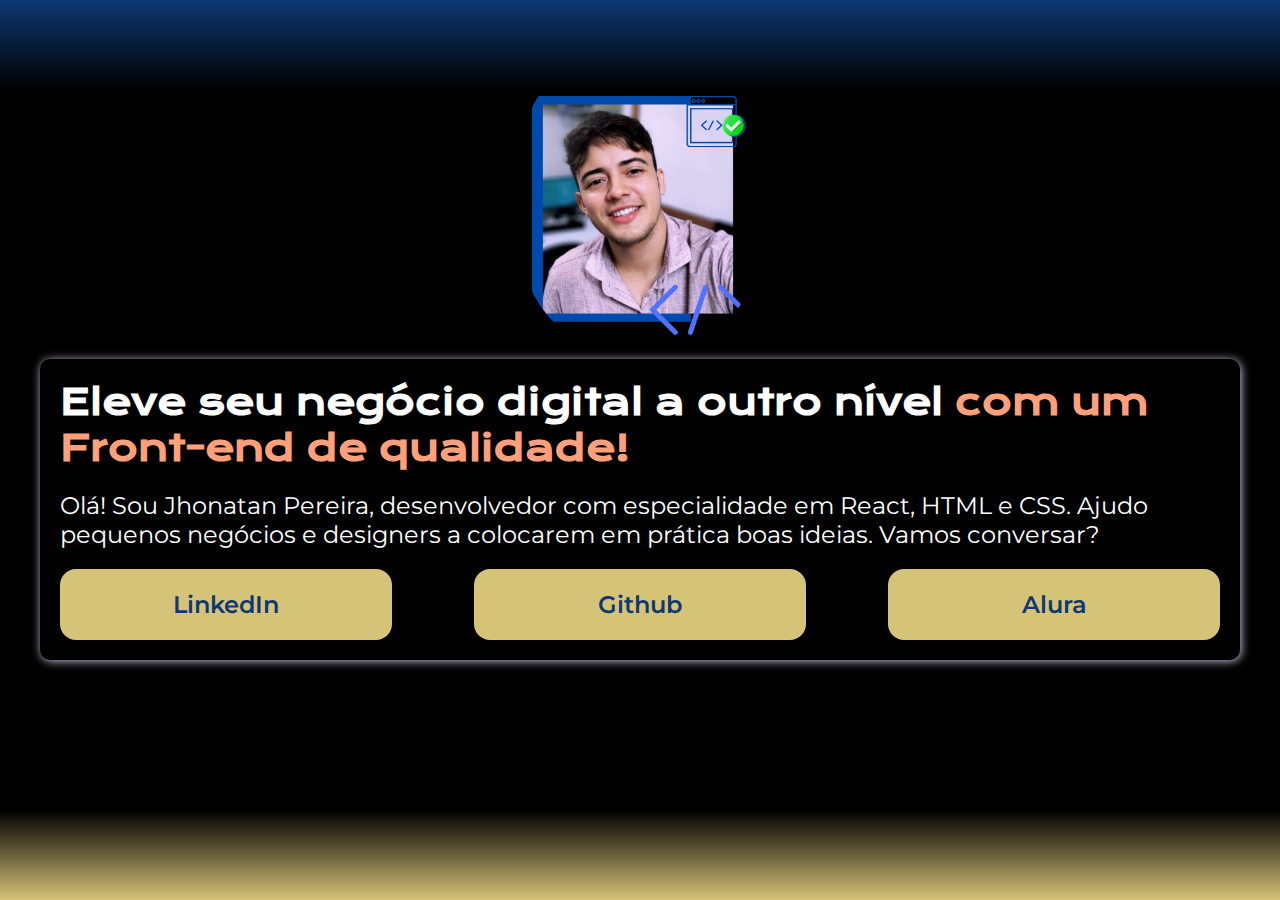
==== index.html @ 06fa64aa ":tada: Commit inicial - Iniciando estrutura index.html e css" ====
<!DOCTYPE html>
<html lang="pt-br">
<head>
    <meta charset="UTF-8">
    <meta name="viewport" content="width=device-width, initial-scale=1.0">
    <title>Portifólio - Jhonatan Gonçalves Pereira </title>
    <link rel="stylesheet" href="style.css">
    
</head>
    <body>
        <header></header>
        <main class="apresentacao">
            <img src="img/jhonatan.png" alt="Jhonatan Gonçalves Pereira">
            <section class="apresentacao__conteudo">
                <h1 class="apresentacao__conteudo__titulo">
                    Eleve seu negócio digital a outro nível <strong class="destaque-titulo"> com um Front-end de qualidade! </strong> 
                </h1>
                <p class="apresentacao__conteudo__texto">
                    Olá! Sou Jhonatan Pereira, desenvolvedor com especialidade em React, HTML e CSS. 
                    Ajudo pequenos negócios e designers a colocarem em prática boas ideias. Vamos conversar?
                </p>
                <div class="apresentacao__links">
                    <a class="apresentacao__links__link" href="https://www.linkedin.com/in/jhonatan-goncalves-pereira/">
                        LinkedIn
                    </a>
                    <a class="apresentacao__links__link" href="https://github.com/jhonatan-goncalves-pereira/">
                        Github
                    </a>
                    <a class="apresentacao__links__link" href="https://cursos.alura.com.br/user/jhonatan-goncalves-pereira">
                        Alura
                    </a>
                </div>    
            </section>
        </main>
        <footer></footer>
    </body>
</html>
---- style.css ----
@import url('https://fonts.googleapis.com/css2?family=Krona+One&display=swap');
@import url('https://fonts.googleapis.com/css2?family=Krona+One&family=Montserrat:ital,wght@0,400;1,200&display=swap');

*{
    margin: 0;
    padding: 0 ;
}
body{
    background: linear-gradient(#0D3873,black,black,black,black,black,black,black,black,black,#D5C377);
    background-attachment:fixed ;
    color: white;
    height: 100vh;
    box-sizing: border-box;
}
.apresentacao{
    display: flex;
    flex-direction:column;
    align-items: center;
    justify-content: space-between;
    padding: 40px;
}
.apresentacao__conteudo{ 
    display: flex; 
    flex-direction: column;
    gap: 20px;
    padding:20px;
    border-radius: 10px;
    box-shadow: 1px 1px 10px #D0C1E2;
}
.apresentacao__conteudo__titulo{
    font-size: 36px;
    font-family: 'Krona One', sans-serif;
}
.apresentacao__conteudo__texto{
    font-size: 24px;
    font-family: 'Krona One', sans-serif;
    font-family: 'Montserrat', sans-serif;
}
.apresentacao__links{
    display: flex;
    justify-content: space-between;
    flex-wrap: wrap;
}
.apresentacao__links__link{
    background-color:  #D5C377;
    width: 25%;
    text-align: center;
    border-radius: 16px;
    font-size: 24px;
    padding: 21px;
    text-decoration: none;
    color: #0D3873
    ;
    font-family: 'Montserrat', sans-ser;
    font-weight: 600;
}
img {
    width: 20%;
    border-radius: 125px;
}
.destaque-titulo{
    color: lightsalmon;
}
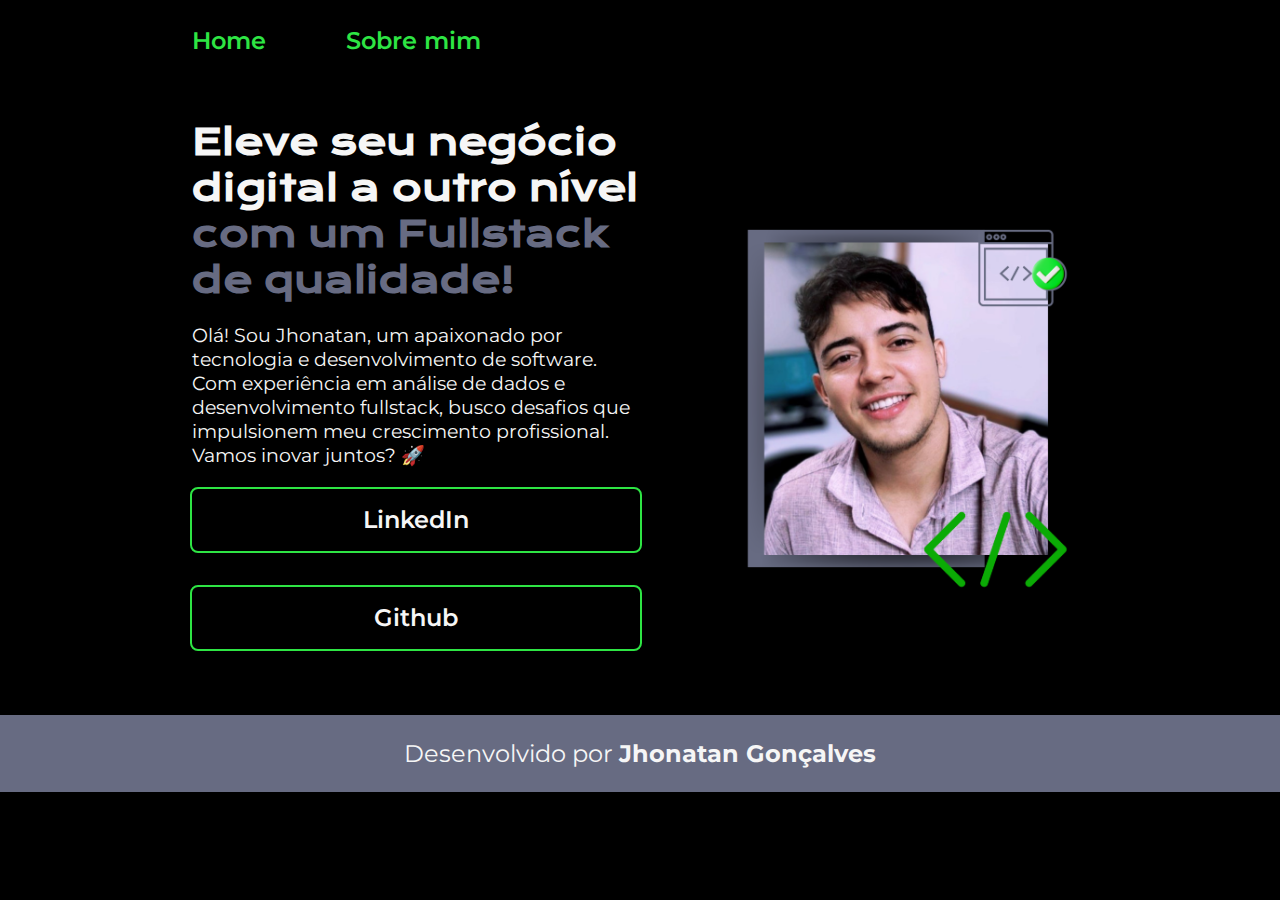
==== commit fb14df73: ":boom: Organização  de pastas e index e implmentação da página about.html" ====
--- a/index.html
+++ b/index.html
@@ -4,34 +4,38 @@
     <meta charset="UTF-8">
     <meta name="viewport" content="width=device-width, initial-scale=1.0">
     <title>Portifólio - Jhonatan Gonçalves Pereira </title>
-    <link rel="stylesheet" href="style.css">
+    <link rel="stylesheet" href="style/style.css">
     
 </head>
     <body>
-        <header></header>
+        <header class="cabecalho">
+            <nav class="cabecalho__menu">
+                <a class="cabecalho__menu__link" href="index.html">Home</a>
+                <a class="cabecalho__menu__link" href="about.html">Sobre mim</a>
+            </nav>
+        </header>
         <main class="apresentacao">
-            <img src="img/jhonatan.png" alt="Jhonatan Gonçalves Pereira">
             <section class="apresentacao__conteudo">
                 <h1 class="apresentacao__conteudo__titulo">
-                    Eleve seu negócio digital a outro nível <strong class="destaque-titulo"> com um Front-end de qualidade! </strong> 
+                    Eleve seu negócio digital a outro nível <strong class="titulo-destaque"> com um Fullstack de qualidade! </strong> 
                 </h1>
                 <p class="apresentacao__conteudo__texto">
-                    Olá! Sou Jhonatan Pereira, desenvolvedor com especialidade em React, HTML e CSS. 
-                    Ajudo pequenos negócios e designers a colocarem em prática boas ideias. Vamos conversar?
+                    Olá! Sou Jhonatan, um apaixonado por tecnologia e desenvolvimento de software. Com experiência em análise de dados 
+                    e desenvolvimento fullstack, busco desafios que impulsionem meu crescimento profissional. Vamos inovar juntos? 🚀
                 </p>
                 <div class="apresentacao__links">
-                    <a class="apresentacao__links__link" href="https://www.linkedin.com/in/jhonatan-goncalves-pereira/">
+                    <a class="apresentacao__links__navegacao" target="_blank" href="https://www.linkedin.com/in/jhonatan-goncalves-pereira/">
                         LinkedIn
                     </a>
-                    <a class="apresentacao__links__link" href="https://github.com/jhonatan-goncalves-pereira/">
+                    <a class="apresentacao__links__navegacao" target="_blank" href="https://github.com/jhonatan-goncalves-pereira/">
                         Github
-                    </a>
-                    <a class="apresentacao__links__link" href="https://cursos.alura.com.br/user/jhonatan-goncalves-pereira">
-                        Alura
                     </a>
                 </div>    
             </section>
+            <img src="assets/jhonatan.png" class="apresentacao__imagem" alt="Jhonatan Gonçalves Pereira">
         </main>
-        <footer></footer>
+        <footer  class="rodape">
+            <p>Desenvolvido por <strong> Jhonatan Gonçalves </strong></p>
+        </footer>
     </body>
 </html>--- a/style/style.css
+++ b/style/style.css
@@ -0,0 +1,121 @@
+@import url('https://fonts.googleapis.com/css2?family=Krona+One&family=Montserrat:wght@400;600&display=swap');
+
+:root {
+    --cor-primaria: #000000;
+    --cor-secundaria: #F6F6F6;
+    --cor-terciaria: #2EE544;
+    --cor-quaternaria: #676B82;
+    --cor-hover: #272727;
+
+    --fonte-primaria: 'Krona One', sans-serif;
+    --fonte-secundaria: 'Montserrat', sans-serif;
+}
+*{
+    margin: 0;
+    padding: 0;
+}
+
+body{
+    box-sizing: border-box;
+    background-color: var(--cor-primaria);
+    color: var(--cor-secundaria);
+}
+
+.cabecalho{
+    padding: 2% 0% 0% 15%;
+}
+.cabecalho__menu{
+    display: flex;
+    gap: 80px;
+}
+.cabecalho__menu__link{
+    font-family: var(--fonte-secundaria);
+    font-size: 1.5rem;
+    font-weight: 600;
+    color: var(--cor-terciaria);
+    text-decoration: none;
+}
+.apresentacao{
+    padding: 5% 15%;
+    display: flex;
+    align-items: center;
+    justify-content: space-between;
+    gap: 42px;
+}
+.apresentacao__conteudo{
+    width: 50%;
+    display: flex;
+    flex-direction: column;
+    gap: 20px;
+}
+
+.apresentacao__conteudo__titulo{
+    font-size: 2.25rem;
+    font-family: var(--fonte-primaria);
+}
+.titulo-destaque{
+    color: var(--cor-quaternaria);
+}
+.apresentacao__conteudo__texto{
+    font-size: 1.2rem;
+    font-family: var(--fonte-secundaria);
+}
+
+.apresentacao__links{
+    display: flex;
+    flex-direction: column;
+    justify-content: space-between;
+    align-items: center;
+    gap: 32px;
+}
+.apresentacao__links__subtitulo{
+    font-family: var(--fonte-primaria);
+    font-weight: 400;
+    font-size: 1.5rem;
+}
+.apresentacao__links__navegacao{
+    display: flex;
+    justify-content: center;
+    gap: 16px;
+    border: 2px solid var(--cor-terciaria);
+    width: 100%;
+    text-align: center;
+    border-radius: 8px;
+    font-size: 1.5rem;
+    font-weight: 600;
+    padding: 16.5px 0;
+    text-decoration: none;
+    color: var(--cor-secundaria);
+    font-family: var(--fonte-secundaria);
+}
+.apresentacao__links__navegacao:hover{
+    background-color: var(--cor-hover);
+}
+.apresentacao__imagem{
+    width: 40%;
+}
+.rodape{
+    color: var(--cor-secundaria);
+    background-color: var(--cor-quaternaria);
+    padding: 24px;
+    text-align: center;
+    font-family: var(--fonte-secundaria);
+    font-size: 1.5rem;
+    font-weight: 400;
+}
+
+@media (max-width: 1200px) {
+    .cabecalho{
+         padding: 10%;  
+    }
+    .cabecalho__menu{
+        justify-content: center;
+    }
+    .apresentacao{
+        flex-direction: column-reverse;
+        padding: 5%;
+    }
+    .apresentacao__conteudo{
+        width: auto;
+    }
+}
